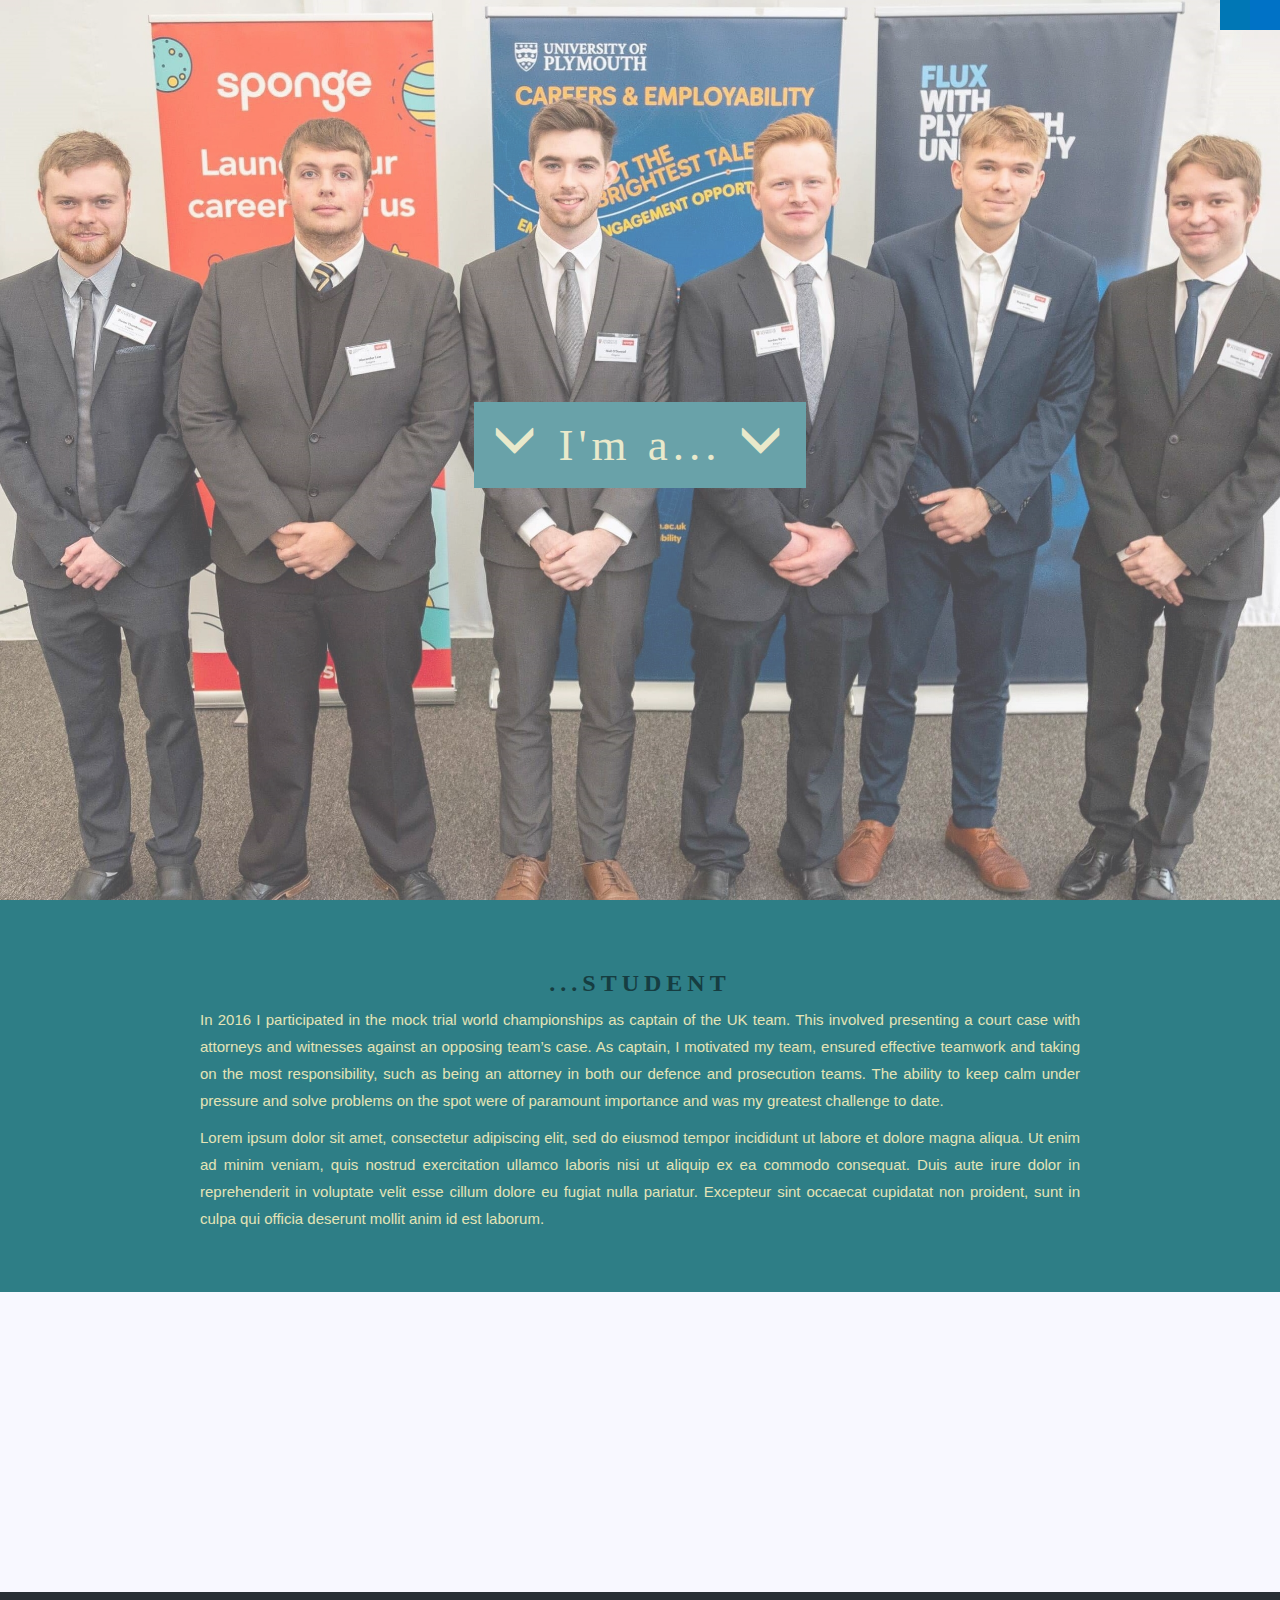
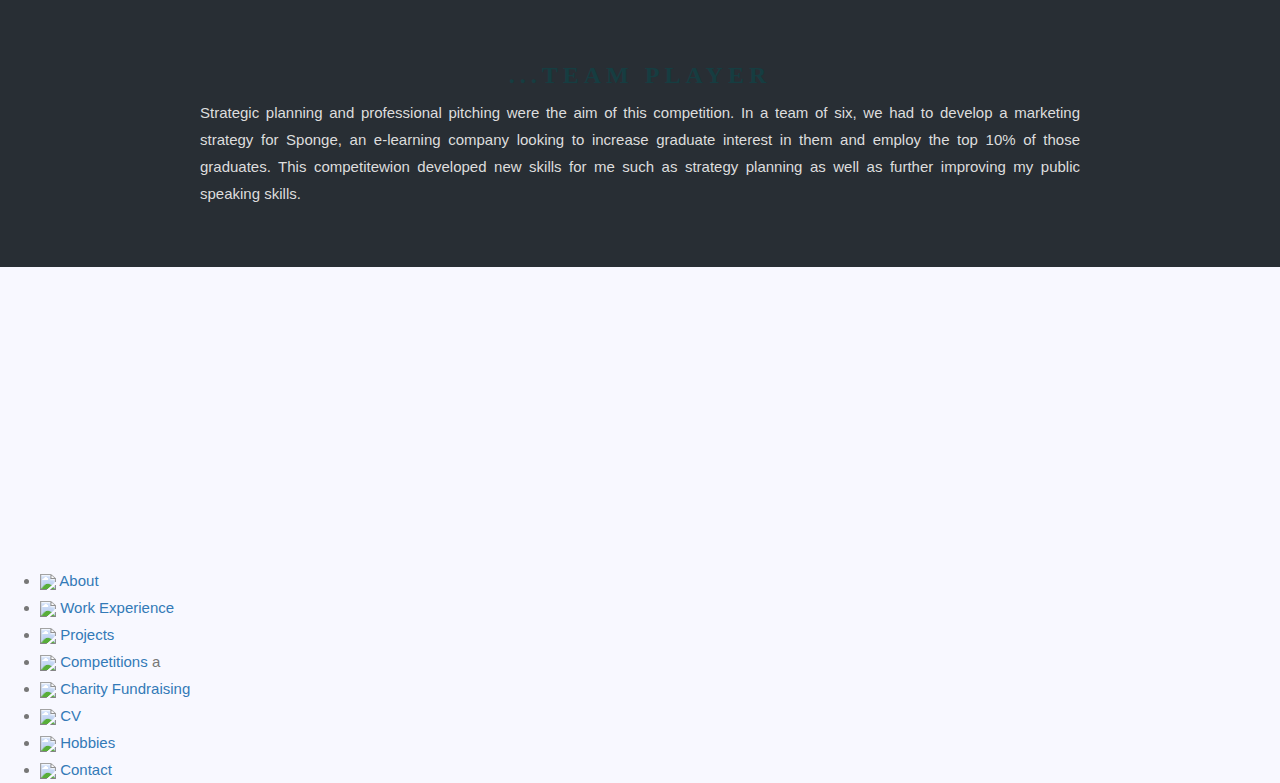
==== Portfolio/About.html @ 3fce2717 "Parallax feature added" ====
﻿
<!DOCTYPE html>
<html>
<head>
    <meta name="viewport" content="width=device-width, initial-scale=1">
    <link rel="stylesheet" href="https://maxcdn.bootstrapcdn.com/bootstrap/3.3.7/css/bootstrap.min.css">
    <script src="https://ajax.googleapis.com/ajax/libs/jquery/3.3.1/jquery.min.js"></script>
    <script src="https://maxcdn.bootstrapcdn.com/bootstrap/3.3.7/js/bootstrap.min.js"></script>
    <link rel="stylesheet" href="https://use.fontawesome.com/releases/v5.7.2/css/all.css" integrity="sha384-fnmOCqbTlWIlj8LyTjo7mOUStjsKC4pOpQbqyi7RrhN7udi9RwhKkMHpvLbHG9Sr" crossorigin="anonymous">
    <link rel="stylesheet" href="https://cdn.metroui.org.ua/v4/css/metro-all.min.css">
    <link rel="stylesheet" type="text/css" href="TemplateStyle.css" />
    <link rel="stylesheet" type="text/css" href="GridStyle.css" />
    <link rel="stylesheet" type="text/css" href="ParallaxStyle.css" />
    <link rel="stylesheet" type="text/css" href="AboutStyle.css" />
    <link rel="stylesheet" type="text/css" href="Animations.css" />

</head>
<body data-spy="scroll" data-target=".navbar" data-offset="50" style="background-color:ghostwhite">

    <nav class="navbar navbar-inverse navbar-fixed-top" style="background-color:transparent;">
        <div class="container-fluid">

            <ul class="nav navbar-nav navbar-right" id="loginBtn">
                <li><a class="fab fa-linkedin-in" style="background-color:#0077B5"></a></li>
                <li><a class="fas fa-envelope" style="background-color:#0072c6"></a></li>
            </ul>



        </div>
    </nav>

    <div class="bgimg-1">
        <div class="caption">
            <span class="border" style="font-family:caviarDreamB">
                <span class="glyphicon glyphicon-menu-down" id="downarrow"></span>
                I'm a...
                <span class="glyphicon glyphicon-menu-down" id="downarrow"></span>
            </span>

        </div>
    </div>

    <div style="color: #e4e4b6;background-color:#2E7E86;text-align:center;padding:50px 200px;text-align: justify;">
        <h3 style="text-align:center;">...Student</h3>
        <p>
            In 2016 I participated in the mock trial world championships as captain of the UK team.
            This involved presenting a court case with attorneys and witnesses against an opposing team’s case.
            As captain, I motivated my team, ensured effective teamwork and taking on the most responsibility, such as
            being an attorney in both our defence and prosecution teams. The ability to keep calm under pressure and solve problems on the
            spot were of paramount importance and was my greatest challenge to date.
        </p>

        <p>
            Lorem ipsum dolor sit amet, consectetur adipiscing elit,
            sed do eiusmod tempor incididunt ut labore et dolore magna aliqua. Ut enim ad minim veniam, quis nostrud exercitation ullamco laboris nisi ut aliquip ex ea commodo consequat.
            Duis aute irure dolor in reprehenderit in voluptate velit esse cillum dolore eu fugiat nulla pariatur. Excepteur sint occaecat cupidatat non proident, sunt in culpa qui officia deserunt mollit anim id est laborum.
        </p>
    </div>

    <div class="bgimg-2">
        <div class="caption">
            <span class="border" style="background-color:transparent;font-size:25px;color: #f7f7f7;"></span>
        </div>
    </div>

    <div style="position:relative;">
        <div style="color:#ddd;background-color:#282E34;text-align:center;padding:50px 200px;text-align: justify;">
            <h3 style="text-align:center;">...Team Player</h3>
            <p>
                Strategic planning and professional pitching were the aim of this competition. In a team of six, we had to develop a marketing strategy for Sponge,
                an e-learning company looking to increase graduate interest in them and employ the top 10% of those graduates. This competitewion developed new skills for me such as
                strategy planning as well as further improving my public speaking skills.
            </p>
        </div>
    </div>

    <div class="bgimg-3">
        <div class="caption">
            <span class="border" style="background-color:transparent;font-size:25px;color: #f7f7f7;"></span>
        </div>
    </div>

    <div style="position:relative;">
        <ul id="rig">
            <li>
                <a class="rig-cell" href="About.html" style="padding: 0%; margin: 0%;">
                    <img class="rig-img" src="Images/About.jpg">
                    <span class="rig-overlay"></span>
                    <span class="rig-text">About</span>
                </a>
            </li>
            <li>
                <a class="rig-cell" href="#" style="padding: 0%; margin: 0%;">
                    <img class="rig-img" src="Images/Project.jpg">
                    <span class="rig-overlay"></span>
                    <span class="rig-text">Work Experience</span>
                </a>
            </li>
            <li>
                <a class="rig-cell" href="#" style="padding: 0%; margin: 0%;">
                    <img class="rig-img" src="Images/Work.jpg">
                    <span class="rig-overlay"></span>
                    <span class="rig-text">Projects</span>
                </a>
            </li>
            <li>
                <a class="rig-cell" href="HTML/Competition.html" style="padding: 0%; margin: 0%;">
                    <img class="rig-img" src="Images/Competitions.jpg">
                    <span class="rig-overlay"></span>
                    <span class="rig-text">Competitions</span>
                </a>a
            </li>
            <li>
                <a class="rig-cell" href="#" style="padding: 0%; margin: 0%;">
                    <img class="rig-img" src="Images/charity.jpg">
                    <span class="rig-overlay"></span>
                    <span class="rig-text">Charity Fundraising</span>
                </a>
            </li>
            <li>
                <a class="rig-cell" href="#" style="padding: 0%; margin: 0%;">
                    <img class="rig-img" src="Images/generic_bkg1.jpg">
                    <span class="rig-overlay"></span>
                    <span class="rig-text">CV</span>
                </a>
            </li>
            <li>
                <a class="rig-cell" href="ProjectPage.html" style="padding: 0%; margin: 0%;">
                    <img class="rig-img" src="Images/Hobbies.jpg">
                    <span class="rig-overlay"></span>
                    <span class="rig-text">Hobbies</span>
                </a>
            </li>
            <li>
                <a class="rig-cell" href="#" style="padding: 0%; margin: 0%;">
                    <img class="rig-img" src="Images/generic_bkg1.jpg">
                    <span class="rig-overlay"></span>
                    <span class="rig-text">Contact</span>
                </a>
            </li>
        </ul>
    </div>



</body>
</html>
---- Portfolio/TemplateStyle.css ----
﻿body {
    background-color: #2E7E86;
}

@font-face {
    font-family: 'caviarDream';
    src: url(Fonts/CaviarDreams.ttf)
}

@font-face {
    font-family: 'caviarDreamB';
    src: url(Fonts/CaviarDreams_Bold.ttf)
}

#section1{
    height: 100%;
    margin: 0px;
    padding: 0px;
}

#section2 {
    height: 100%;
    width: 100%;
    background-color: #2d7d86;
}

.navbar {
    background-color: #2b6978;
    border: none;
    color: ivory;
}

#nameLink {
    font-family: caviarDreamB;
    color: #e4e4b6;
    font-size: 40px;
}

a{
    padding: 10px;
}

.nav.navbar-nav li a {
    color: lightgray;
}
---- Portfolio/ParallaxStyle.css ----
﻿
body, html {
    height: 100%;
    margin: 0;
    font: 400 15px/1.8 "Lato", sans-serif;
    color: #777;
}

.bgimg-1, .bgimg-2, .bgimg-3 {
    position: relative;
    opacity: 0.7;
    background-attachment: fixed;
    background-position: center;
    background-repeat: no-repeat;
    background-size: cover;
}



.caption {
    position: absolute;
    left: 0;
    top: 45%;
    width: 100%;
    text-align: center;
    color: #000;
}

    .caption span.border {
        background-color: #2E7E86;
        color: #e4e4b6;
        padding: 18px;
        font-size: 45px;
        letter-spacing: 5px;
    }



/* Turn off parallax scrolling for tablets and phones */
@media only screen and (max-device-width: 1024px) {
    .bgimg-1, .bgimg-2, .bgimg-3 {
        background-attachment: scroll;
    }
}

h3 {
    color: #163d41;
    letter-spacing: 5px;
    text-transform: uppercase;
    font-family: caviarDreamB;
    font-weight: bold;
}
---- Portfolio/AboutStyle.css ----
﻿body {
}


.bgimg-1 {
    background-image: url("Images_Parallax/Work_Para.jpg");
    min-height: 100%;
}

.bgimg-2 {
    background-image: url("Images_Parallax/Project_Copy.jpg");
    min-height: 300px;
}

.bgimg-3 {
    background-image: url("Images_Parallax/Competitions_Para.jpg");
    min-height: 300px;
}
---- Portfolio/Animations.css ----
﻿body {
}

@keyframes test{
    from, 0%, 60%, 100%, to{
        transform: scale(1);
    }

    45%{
        transform: scale(1.05);
    }

    80%{
        transform: scale(1.025);
    }

}

.test{
    animation-name: test;
}

@keyframes  signpost{
    from{
        transform: translateY(0px);
    }

    50%{
        transform: translateY(10px);
    }
    to{
        transform: translateY(0px);
    }
}

.signpost{
    animation-name:signpost;
}

@-webkit-keyframes bounce {
    from, 20%, 53%, 80%, to {
        -webkit-animation-timing-function: cubic-bezier(0.215, 0.61, 0.355, 1);
        animation-timing-function: cubic-bezier(0.215, 0.61, 0.355, 1);
        -webkit-transform: translate3d(0, 0, 0);
        transform: translate3d(0, 0, 0);
    }

    40%, 43% {
        -webkit-animation-timing-function: cubic-bezier(0.755, 0.05, 0.855, 0.06);
        animation-timing-function: cubic-bezier(0.755, 0.05, 0.855, 0.06);
        -webkit-transform: translate3d(0, -30px, 0);
        transform: translate3d(0, -30px, 0);
    }

    70% {
        -webkit-animation-timing-function: cubic-bezier(0.755, 0.05, 0.855, 0.06);
        animation-timing-function: cubic-bezier(0.755, 0.05, 0.855, 0.06);
        -webkit-transform: translate3d(0, -15px, 0);
        transform: translate3d(0, -15px, 0);
    }

    90% {
        -webkit-transform: translate3d(0, -4px, 0);
        transform: translate3d(0, -4px, 0);
    }
}

@keyframes bounce {
    from, 20%, 53%, 80%, to {
        -webkit-animation-timing-function: cubic-bezier(0.215, 0.61, 0.355, 1);
        animation-timing-function: cubic-bezier(0.215, 0.61, 0.355, 1);
        -webkit-transform: translate3d(0, 0, 0);
        transform: translate3d(0, 0, 0);
    }

    40%, 43% {
        -webkit-animation-timing-function: cubic-bezier(0.755, 0.05, 0.855, 0.06);
        animation-timing-function: cubic-bezier(0.755, 0.05, 0.855, 0.06);
        -webkit-transform: translate3d(0, -30px, 0);
        transform: translate3d(0, -30px, 0);
    }

    70% {
        -webkit-animation-timing-function: cubic-bezier(0.755, 0.05, 0.855, 0.06);
        animation-timing-function: cubic-bezier(0.755, 0.05, 0.855, 0.06);
        -webkit-transform: translate3d(0, -15px, 0);
        transform: translate3d(0, -15px, 0);
    }

    90% {
        -webkit-transform: translate3d(0, -4px, 0);
        transform: translate3d(0, -4px, 0);
    }
}

.bounce {
    -webkit-animation-name: bounce;
    animation-name: bounce;
    -webkit-transform-origin: center bottom;
    transform-origin: center bottom;
}




@keyframes slideInLeft {


    from {
        -webkit-transform: translate3d(-100%, 0, 0);
        transform: translate3d(-100%, 0, 0);
        visibility: visible;
    }

    to {
        -webkit-transform: translate3d(0, 0, 0);
        transform: translate3d(0, 0, 0);
    }
}

.slideInLeft {
    animation-name: slideInLeft;
}

@keyframes rubberBand {
    from {
        -webkit-transform: scale3d(1, 1, 1);
        transform: scale3d(1, 1, 1);
    }

    30% {
        -webkit-transform: scale3d(1.25, 0.75, 1);
        transform: scale3d(1.25, 0.75, 1);
    }

    40% {
        -webkit-transform: scale3d(0.75, 1.25, 1);
        transform: scale3d(0.75, 1.25, 1);
    }

    50% {
        -webkit-transform: scale3d(1.15, 0.85, 1);
        transform: scale3d(1.15, 0.85, 1);
    }

    65% {
        -webkit-transform: scale3d(0.95, 1.05, 1);
        transform: scale3d(0.95, 1.05, 1);
    }

    75% {
        -webkit-transform: scale3d(1.05, 0.95, 1);
        transform: scale3d(1.05, 0.95, 1);
    }

    to {
        -webkit-transform: scale3d(1, 1, 1);
        transform: scale3d(1, 1, 1);
    }
}

.rubberBand {
    -webkit-animation-name: rubberBand;
    animation-name: rubberBand;
}

@-webkit-keyframes fadeIn {
    from {
        opacity: 0;
    }

    to {
        opacity: 1;

    }
}

@keyframes fadeIn {
    from {
        opacity: 0;
        
    }

    to {
        
    }
}

.fadeIn {
    -webkit-animation-name: fadeIn;
    animation-name: fadeIn;
}

#nameLink:hover {
    animation: rubberBand 1s;
}

#downarrow{
    animation: signpost 1s infinite;
}
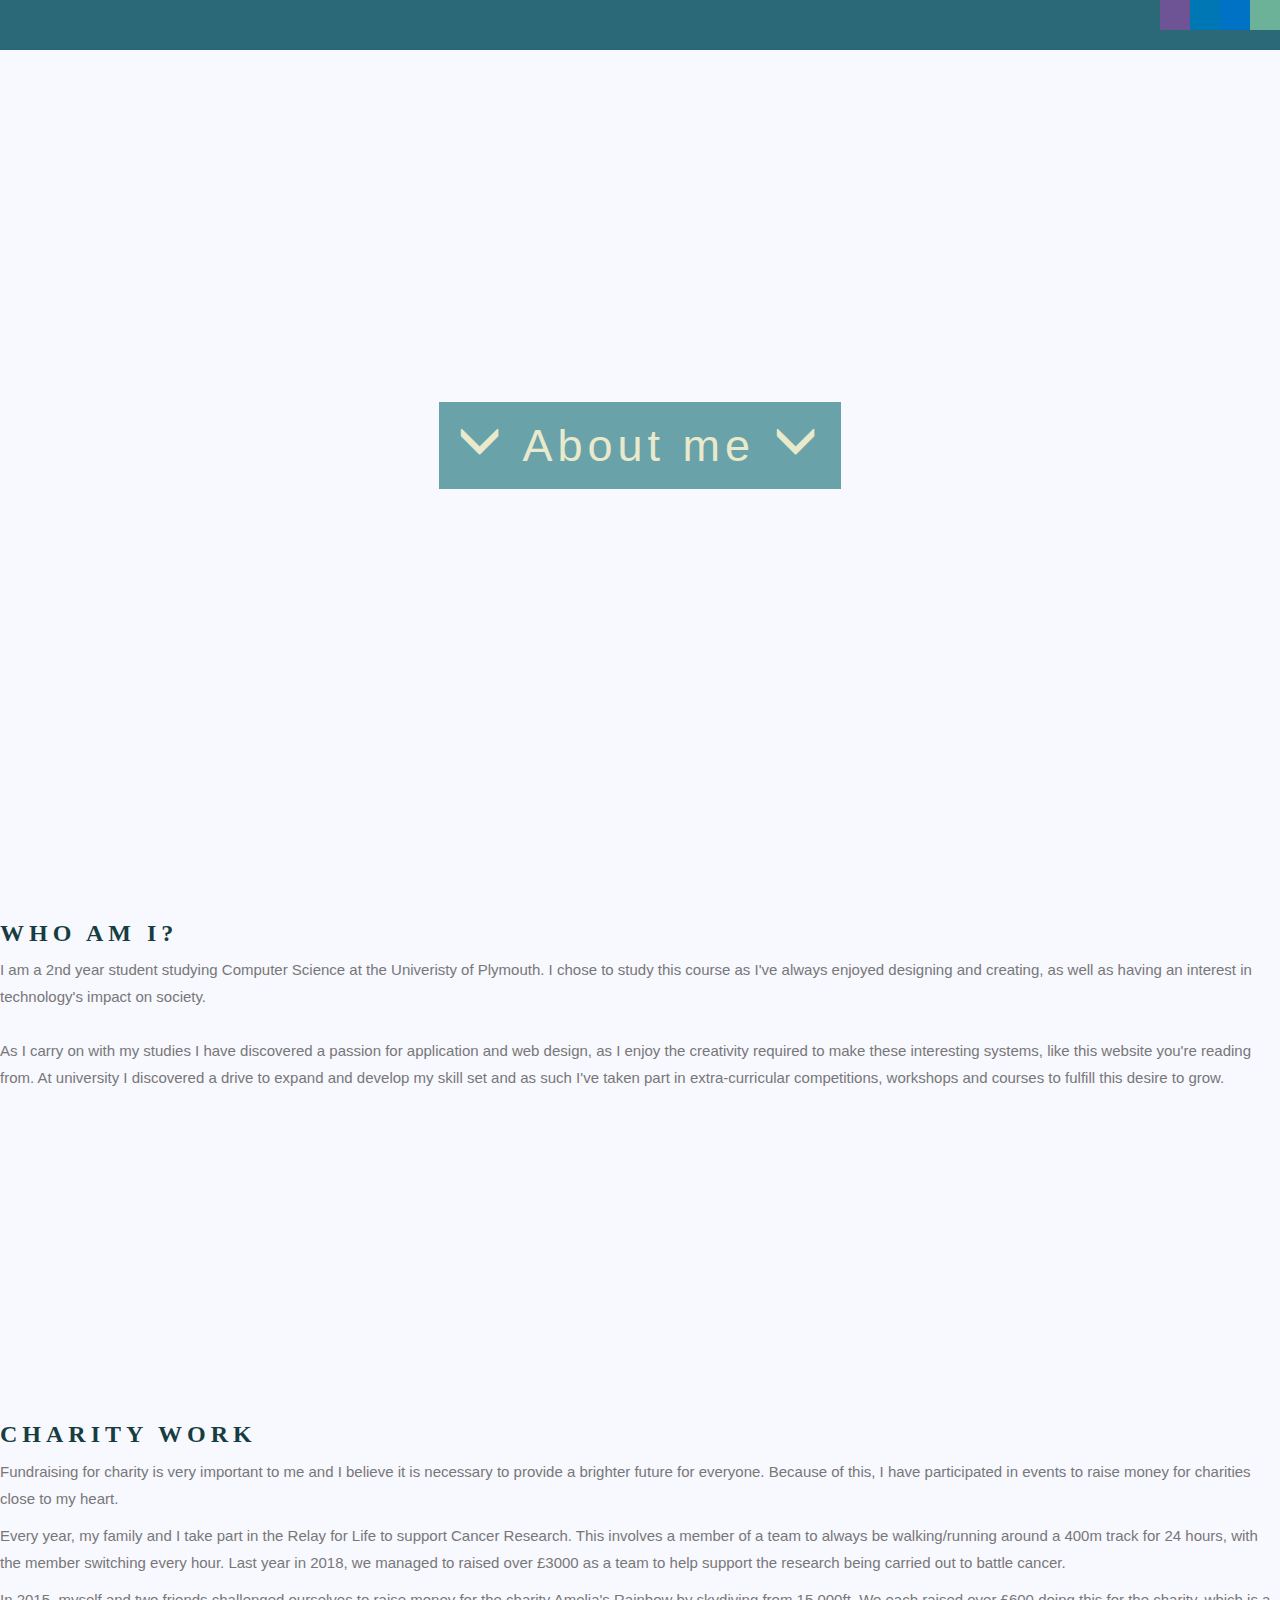
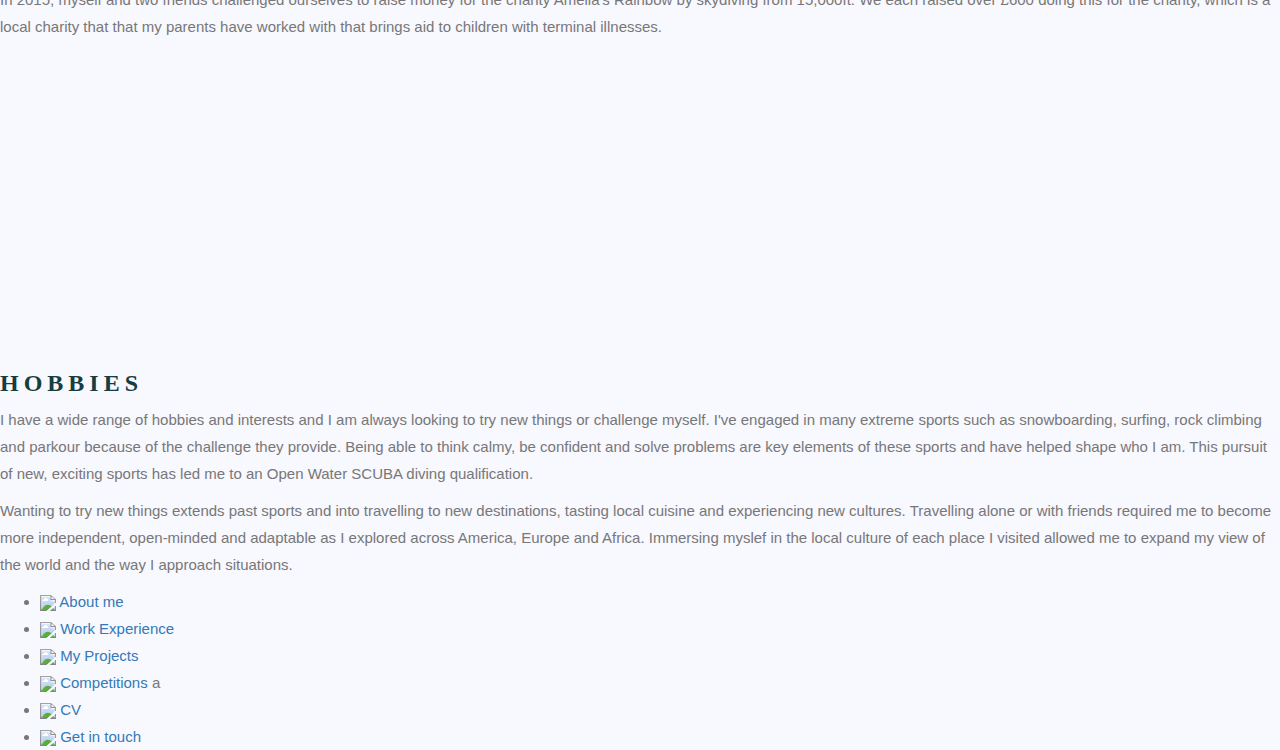
==== commit b5e85e82: "Home button background change" ====
--- a/Portfolio/About.html
+++ b/Portfolio/About.html
@@ -2,12 +2,15 @@
 <!DOCTYPE html>
 <html>
 <head>
+    <meta charset="utf-8" />
     <meta name="viewport" content="width=device-width, initial-scale=1">
-    <link rel="stylesheet" href="https://maxcdn.bootstrapcdn.com/bootstrap/3.3.7/css/bootstrap.min.css">
+    <link rel="stylesheet" href="https://maxcdn.bootstrapcdn.com/bootstrap/3.4.0/css/bootstrap.min.css">
     <script src="https://ajax.googleapis.com/ajax/libs/jquery/3.3.1/jquery.min.js"></script>
     <script src="https://maxcdn.bootstrapcdn.com/bootstrap/3.3.7/js/bootstrap.min.js"></script>
     <link rel="stylesheet" href="https://use.fontawesome.com/releases/v5.7.2/css/all.css" integrity="sha384-fnmOCqbTlWIlj8LyTjo7mOUStjsKC4pOpQbqyi7RrhN7udi9RwhKkMHpvLbHG9Sr" crossorigin="anonymous">
     <link rel="stylesheet" href="https://cdn.metroui.org.ua/v4/css/metro-all.min.css">
+    <script src="https://ajax.googleapis.com/ajax/libs/jquery/3.3.1/jquery.min.js"></script>
+    <script src="https://maxcdn.bootstrapcdn.com/bootstrap/3.4.0/js/bootstrap.min.js"></script>
     <link rel="stylesheet" type="text/css" href="TemplateStyle.css" />
     <link rel="stylesheet" type="text/css" href="GridStyle.css" />
     <link rel="stylesheet" type="text/css" href="ParallaxStyle.css" />
@@ -16,13 +19,16 @@
 
 </head>
 <body data-spy="scroll" data-target=".navbar" data-offset="50" style="background-color:ghostwhite">
-
-    <nav class="navbar navbar-inverse navbar-fixed-top" style="background-color:transparent;">
+    <nav class="navbar navbar-inverse navbar-fixed-top">
         <div class="container-fluid">
 
-            <ul class="nav navbar-nav navbar-right" id="loginBtn">
-                <li><a class="fab fa-linkedin-in" style="background-color:#0077B5"></a></li>
-                <li><a class="fas fa-envelope" style="background-color:#0072c6"></a></li>
+            <ul class="nav navbar-nav navbar-right">
+
+                <li> <a href="#" class="fab fa-github" style="background-color:#6e5494" title="Check out my GitHub!" data-toggle="popover" data-placement="bottom" data-trigger="focus" data-content="<a href='https://www.github.com/nodonnell98'  target=_blank>github.com/nodonnell98</a>" data-html="true"></a></li>
+                <li><a href="#" class="fab fa-linkedin-in" style="background-color:#0077B5" title="Let's connect on LinkedIn" data-toggle="popover" data-placement="bottom" data-trigger="focus" data-content="<a href='https://www.linkedin.com/in/nodonnell/'  target=_blank>linkedin.com/in/nodonnell/</a>" data-html="true"></a></li>
+                <li><a href="#" class="fas fa-envelope" style="background-color:#0072c6" title="Send me an email" data-toggle="popover" data-placement="bottom" data-trigger="focus" data-content="<a href='niall_d98@hotmail.com'  target=_blank>niall_od98@hotmail.com</a>" data-html="true"></a></li>
+                <li><a href="#rig" class="fas fa-home" style="background-color:#6bb298"></a></li>
+
             </ul>
 
 
@@ -30,119 +36,133 @@
         </div>
     </nav>
 
-    <div class="bgimg-1">
+    <div class="bgimg-1"   style="background-image: url(Images_Parallax/Prom.jpg) ; min-height: 100%;">
         <div class="caption">
-            <span class="border" style="font-family:caviarDreamB">
+            <span class="border">
                 <span class="glyphicon glyphicon-menu-down" id="downarrow"></span>
-                I'm a...
+                About me
                 <span class="glyphicon glyphicon-menu-down" id="downarrow"></span>
             </span>
 
         </div>
     </div>
 
-    <div style="color: #e4e4b6;background-color:#2E7E86;text-align:center;padding:50px 200px;text-align: justify;">
-        <h3 style="text-align:center;">...Student</h3>
+    <div class="ParallaxText" id="TextOne">
+        <h3>Who am I?</h3>
         <p>
-            In 2016 I participated in the mock trial world championships as captain of the UK team.
-            This involved presenting a court case with attorneys and witnesses against an opposing team’s case.
-            As captain, I motivated my team, ensured effective teamwork and taking on the most responsibility, such as
-            being an attorney in both our defence and prosecution teams. The ability to keep calm under pressure and solve problems on the
-            spot were of paramount importance and was my greatest challenge to date.
+            I am a 2nd year student studying Computer Science at the Univeristy of Plymouth. I chose to study this course as I've always enjoyed designing and creating, as well as having an interest in technology's impact
+            on society. <br /> <br />As I carry on with my studies I have discovered a passion for application and web design, as I enjoy the creativity required to make these interesting systems, like this website you're reading from.
+            At university I discovered a drive to expand and develop my skill set and as such I've taken part in extra-curricular competitions, workshops and courses to fulfill this desire to grow.         
         </p>
 
-        <p>
-            Lorem ipsum dolor sit amet, consectetur adipiscing elit,
-            sed do eiusmod tempor incididunt ut labore et dolore magna aliqua. Ut enim ad minim veniam, quis nostrud exercitation ullamco laboris nisi ut aliquip ex ea commodo consequat.
-            Duis aute irure dolor in reprehenderit in voluptate velit esse cillum dolore eu fugiat nulla pariatur. Excepteur sint occaecat cupidatat non proident, sunt in culpa qui officia deserunt mollit anim id est laborum.
-        </p>
     </div>
 
-    <div class="bgimg-2">
+    <div class="bgimg-2" style="background-image: url(Images_Parallax/charity.jpg); ">
         <div class="caption">
-            <span class="border" style="background-color:transparent;font-size:25px;color: #f7f7f7;"></span>
+            <span class="border" style="background-color:transparent;"></span>
         </div>
     </div>
 
     <div style="position:relative;">
-        <div style="color:#ddd;background-color:#282E34;text-align:center;padding:50px 200px;text-align: justify;">
-            <h3 style="text-align:center;">...Team Player</h3>
+        <div class="ParallaxText" id="TextTwo">
+            <h3>Charity work</h3>
             <p>
-                Strategic planning and professional pitching were the aim of this competition. In a team of six, we had to develop a marketing strategy for Sponge,
-                an e-learning company looking to increase graduate interest in them and employ the top 10% of those graduates. This competitewion developed new skills for me such as
-                strategy planning as well as further improving my public speaking skills.
+              Fundraising for charity is very important to me and I believe it is necessary to provide a brighter future for everyone. Because of this, I have participated in events to raise money for charities close to my heart.
+
+            </p>
+            <p>
+                Every year, my family and I take part in the Relay for Life to support Cancer Research. This involves a member of a team to always be walking/running around a 400m track for 24 hours, with the member switching every hour.
+                Last year in 2018, we managed to raised over £3000 as a team to help support the research being carried out to battle cancer.
+            </p>
+            <p>
+                In 2015, myself and two friends challenged ourselves to raise money for the charity Amelia's Rainbow by skydiving from 15,000ft. We each raised over £600 doing this for the charity, which is a local charity that 
+               that my parents have worked with that brings aid to children with terminal illnesses.
+
             </p>
         </div>
     </div>
 
-    <div class="bgimg-3">
+    <div class="bgimg-3" style=" background-image: url(Images_Parallax/scuba.jpg);">
         <div class="caption">
-            <span class="border" style="background-color:transparent;font-size:25px;color: #f7f7f7;"></span>
+            <span class="border" style="background-color:transparent;"></span>
         </div>
     </div>
+
+    <div style="position:relative;">
+        <div class="ParallaxText" id="TextOne">
+            <h3>Hobbies</h3>
+            <p>
+                I have a wide range of hobbies and interests and I am always looking to try new things or challenge myself. I've engaged in many extreme sports such as snowboarding, surfing, rock climbing and parkour 
+                because of the challenge they provide. Being able to think calmy, be confident and solve problems are key elements of these sports and have helped shape who I am. This pursuit of new, exciting sports has led me
+                to an Open Water SCUBA diving qualification.
+            </p>
+            <p>
+                Wanting to try new things extends past sports and into travelling to new destinations, tasting local cuisine and experiencing new cultures. Travelling alone or with friends required me to become more independent, open-minded and adaptable as I explored across 
+                America, Europe and Africa. Immersing myslef in the local culture of each place I visited allowed me to expand my view of the world and the way I approach situations.
+            </p>
+        </div>
+    </div>
+
 
     <div style="position:relative;">
         <ul id="rig">
             <li>
                 <a class="rig-cell" href="About.html" style="padding: 0%; margin: 0%;">
-                    <img class="rig-img" src="Images/About.jpg">
+                    <img class="rig-img" src="Images/Project.jpg">
                     <span class="rig-overlay"></span>
-                    <span class="rig-text">About</span>
+                    <span class="rig-text">About me</span>
                 </a>
             </li>
             <li>
-                <a class="rig-cell" href="#" style="padding: 0%; margin: 0%;">
-                    <img class="rig-img" src="Images/Project.jpg">
+                <a class="rig-cell" href="Work.html" style="padding: 0%; margin: 0%;">
+                    <img class="rig-img" src="Images/breifcase.jpg">
                     <span class="rig-overlay"></span>
                     <span class="rig-text">Work Experience</span>
                 </a>
             </li>
             <li>
-                <a class="rig-cell" href="#" style="padding: 0%; margin: 0%;">
-                    <img class="rig-img" src="Images/Work.jpg">
+                <a class="rig-cell" href="Project.html" style="padding: 0%; margin: 0%;">
+                    <img class="rig-img" src="Images/laptop.jpg">
                     <span class="rig-overlay"></span>
-                    <span class="rig-text">Projects</span>
+                    <span class="rig-text">My Projects</span>
                 </a>
             </li>
             <li>
-                <a class="rig-cell" href="HTML/Competition.html" style="padding: 0%; margin: 0%;">
-                    <img class="rig-img" src="Images/Competitions.jpg">
+                <a class="rig-cell" href="Competition.html" style="padding: 0%; margin: 0%;">
+                    <img class="rig-img" src="Images/medal.jpg">
                     <span class="rig-overlay"></span>
                     <span class="rig-text">Competitions</span>
                 </a>a
             </li>
+
             <li>
-                <a class="rig-cell" href="#" style="padding: 0%; margin: 0%;">
-                    <img class="rig-img" src="Images/charity.jpg">
-                    <span class="rig-overlay"></span>
-                    <span class="rig-text">Charity Fundraising</span>
-                </a>
-            </li>
-            <li>
-                <a class="rig-cell" href="#" style="padding: 0%; margin: 0%;">
-                    <img class="rig-img" src="Images/generic_bkg1.jpg">
+                <a class="rig-cell" href="CV/CV_CompSci_Sponge.pdf" style="padding: 0%; margin: 0%;">
+                    <img class="rig-img" src="Images/paper.jpg">
                     <span class="rig-overlay"></span>
                     <span class="rig-text">CV</span>
                 </a>
             </li>
+
             <li>
-                <a class="rig-cell" href="ProjectPage.html" style="padding: 0%; margin: 0%;">
-                    <img class="rig-img" src="Images/Hobbies.jpg">
+                <a class="rig-cell" href="Contact.html" style="padding: 0%; margin: 0%;">
+                    <img class="rig-img" src="Images/Contact.jpg" />
                     <span class="rig-overlay"></span>
-                    <span class="rig-text">Hobbies</span>
-                </a>
-            </li>
-            <li>
-                <a class="rig-cell" href="#" style="padding: 0%; margin: 0%;">
-                    <img class="rig-img" src="Images/generic_bkg1.jpg">
-                    <span class="rig-overlay"></span>
-                    <span class="rig-text">Contact</span>
+                    <span class="rig-text">Get in touch</span>
                 </a>
             </li>
         </ul>
     </div>
 
 
+    <script>
+         $(document).ready(function () {
+             $('[data-toggle="popover"]').popover();
+         });
+    </script>
+
+
+
+
 
 </body>
 </html>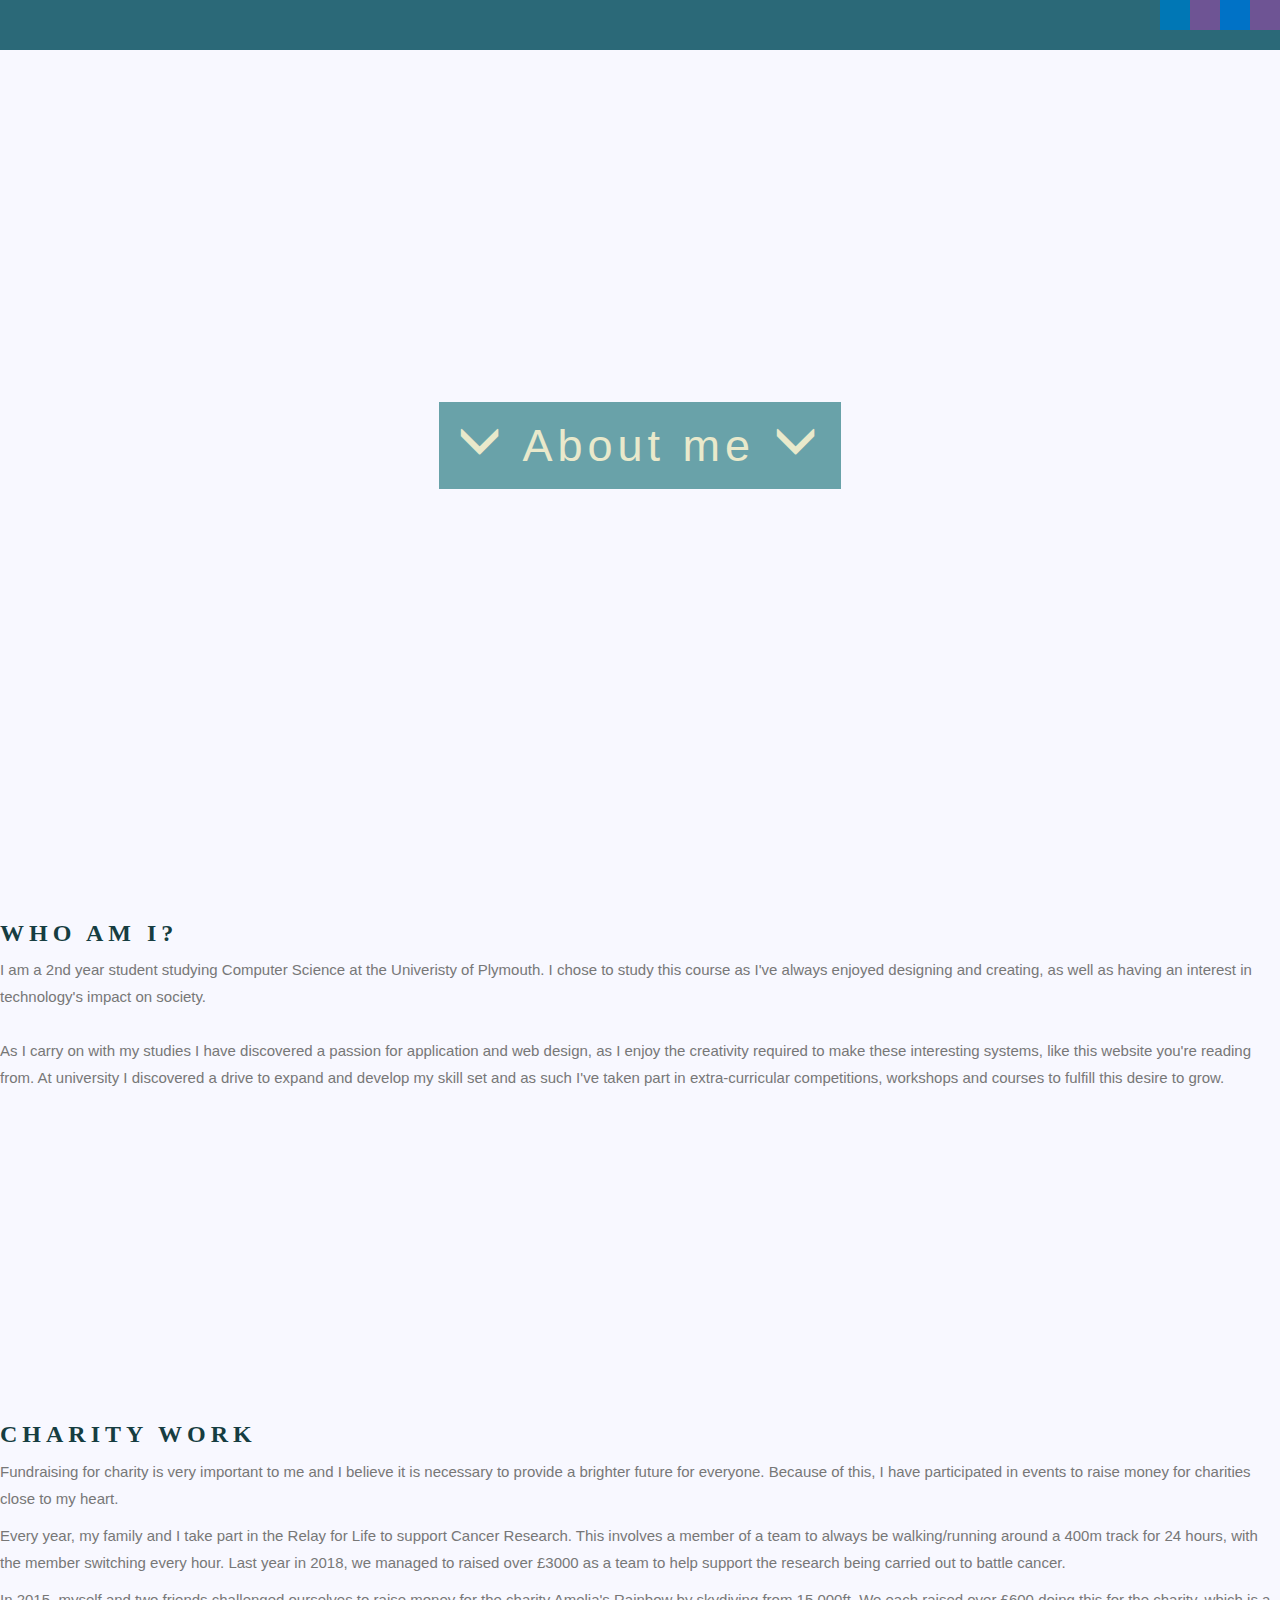
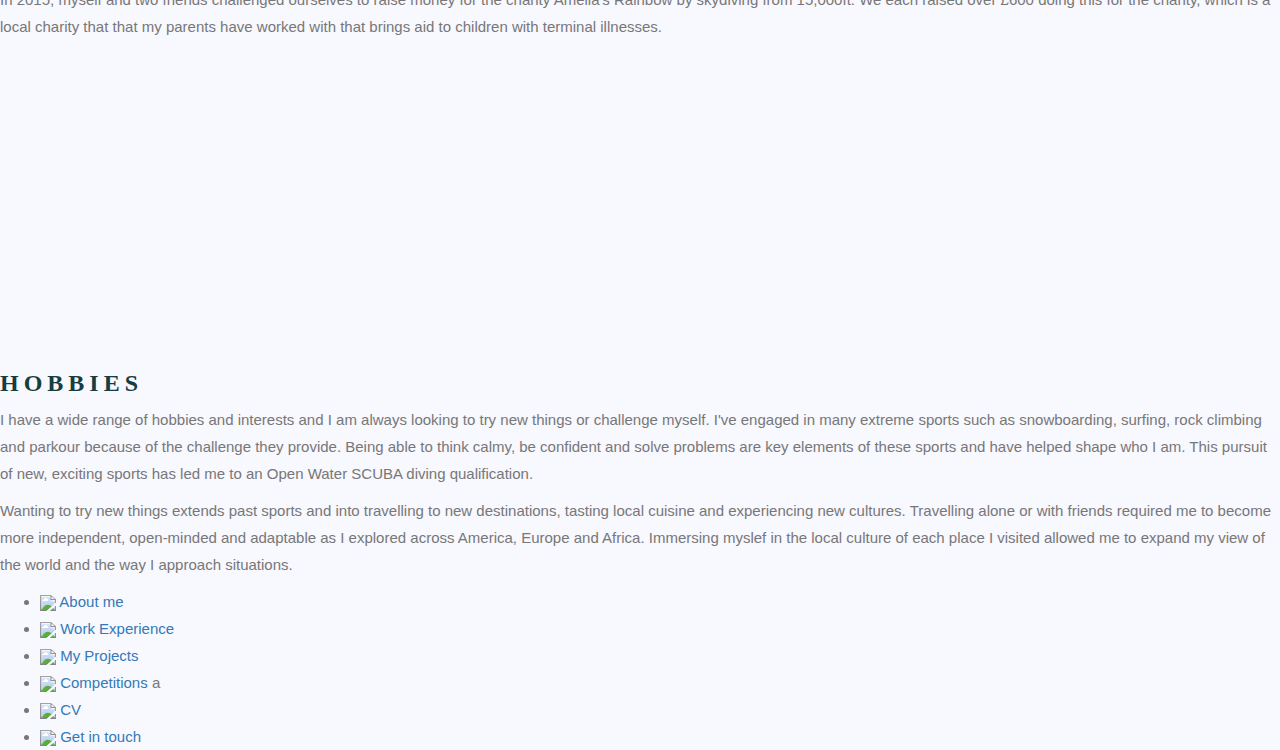
==== commit 720ff166: "Nav bar change" ====
--- a/Portfolio/About.html
+++ b/Portfolio/About.html
@@ -23,11 +23,10 @@
         <div class="container-fluid">
 
             <ul class="nav navbar-nav navbar-right">
-
+                <li><a href="#" class="fab fa-linkedin-in" style="background-color:#0077B5" title="Let's connect on LinkedIn" data-toggle="popover" data-placement="bottom" data-trigger="focus" data-content="<a href='https://www.linkedin.com/in/nodonnell/'  target=_blank>linkedin.com/in/nodonnell/</a>" data-html="true"></a></li>
                 <li> <a href="#" class="fab fa-github" style="background-color:#6e5494" title="Check out my GitHub!" data-toggle="popover" data-placement="bottom" data-trigger="focus" data-content="<a href='https://www.github.com/nodonnell98'  target=_blank>github.com/nodonnell98</a>" data-html="true"></a></li>
-                <li><a href="#" class="fab fa-linkedin-in" style="background-color:#0077B5" title="Let's connect on LinkedIn" data-toggle="popover" data-placement="bottom" data-trigger="focus" data-content="<a href='https://www.linkedin.com/in/nodonnell/'  target=_blank>linkedin.com/in/nodonnell/</a>" data-html="true"></a></li>
                 <li><a href="#" class="fas fa-envelope" style="background-color:#0072c6" title="Send me an email" data-toggle="popover" data-placement="bottom" data-trigger="focus" data-content="<a href='niall_d98@hotmail.com'  target=_blank>niall_od98@hotmail.com</a>" data-html="true"></a></li>
-                <li><a href="#rig" class="fas fa-home" style="background-color:#6bb298"></a></li>
+                <li><a href="#rig" class="fas fa-home" style="background-color:#6e5494"></a></li>
 
             </ul>
 
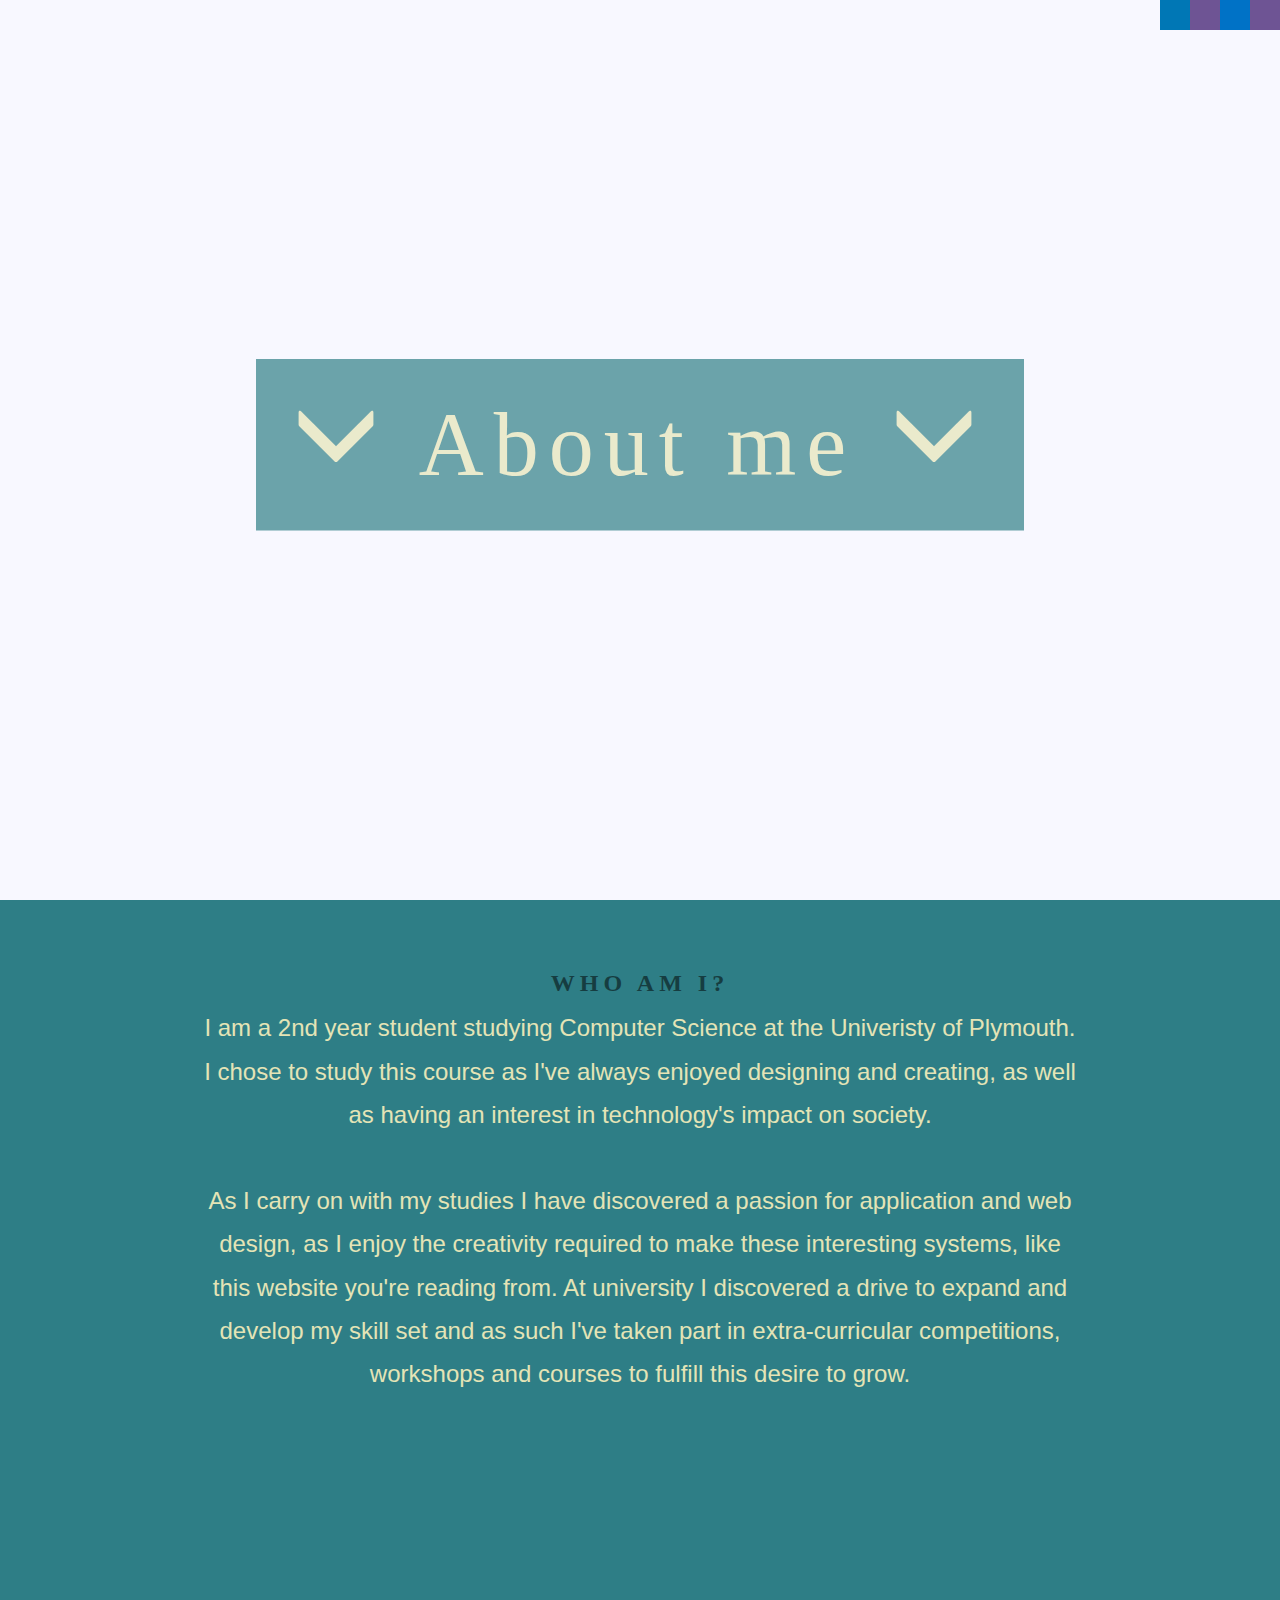
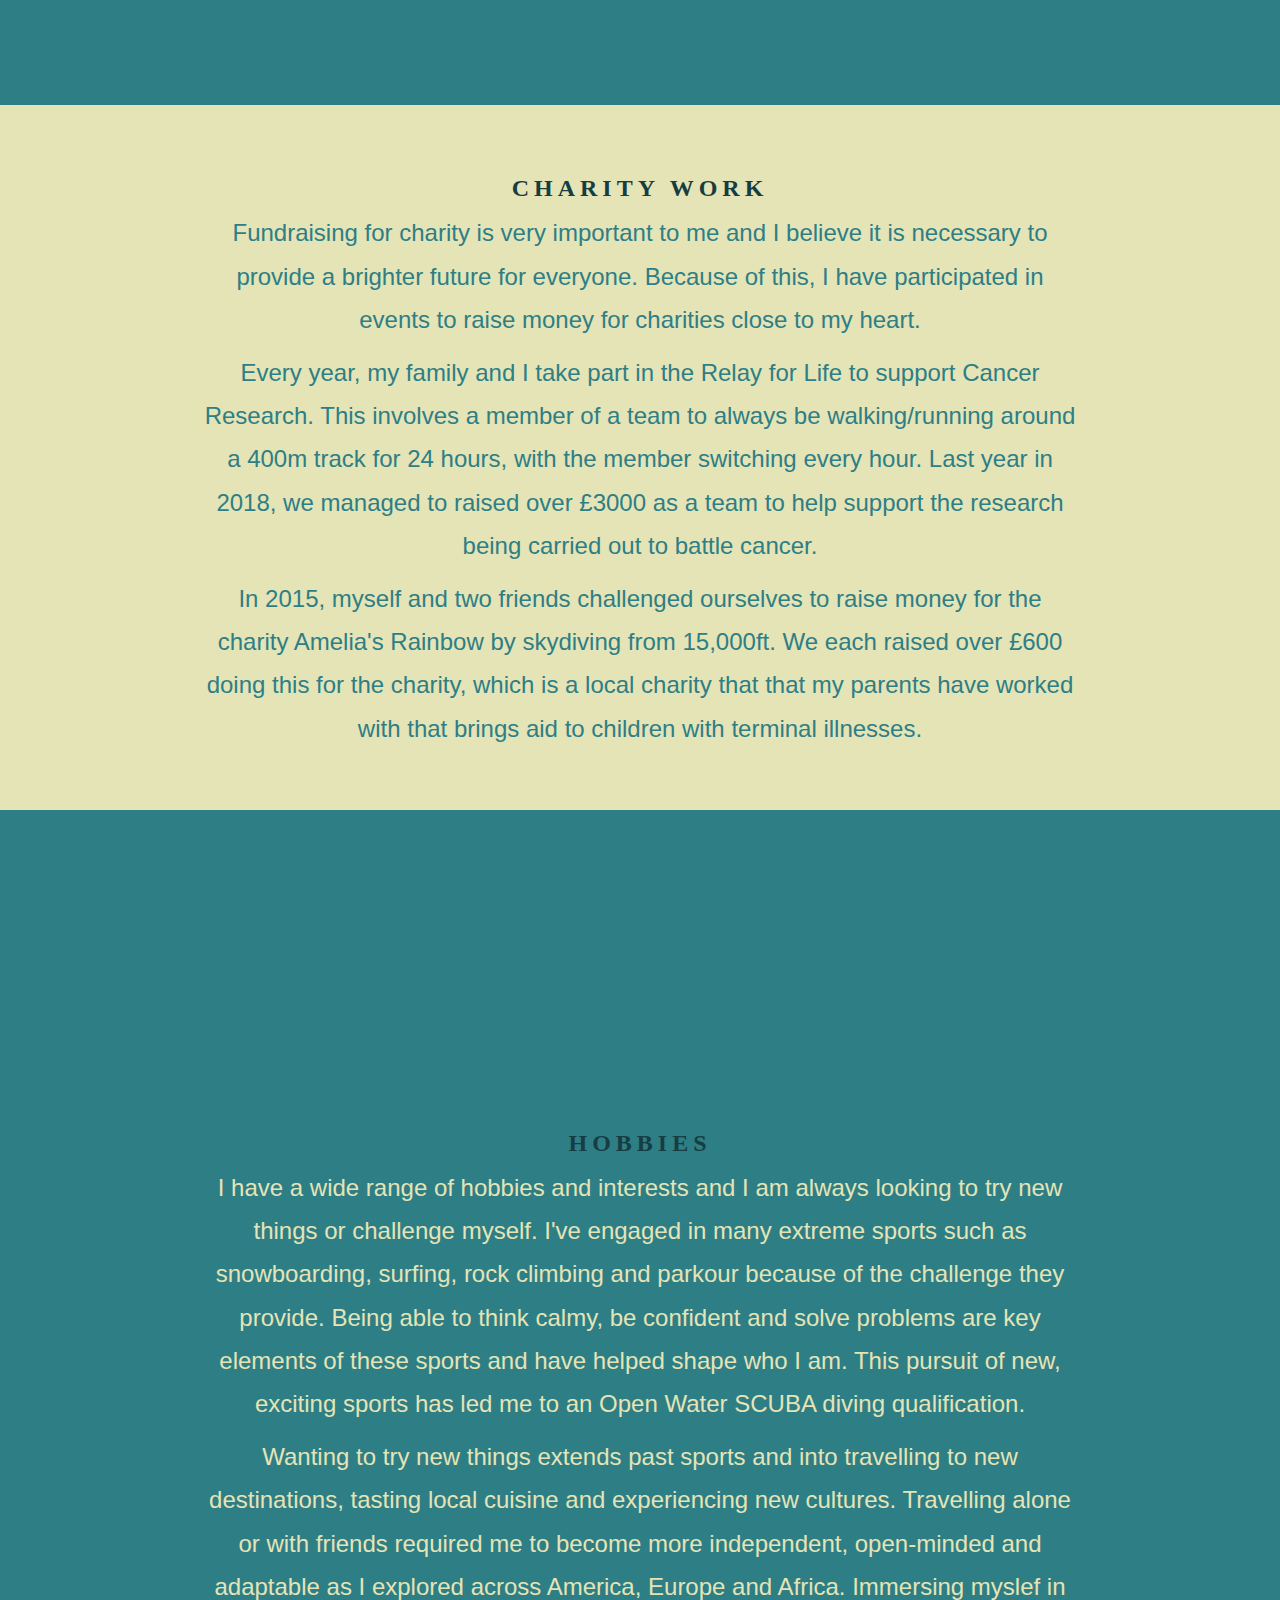
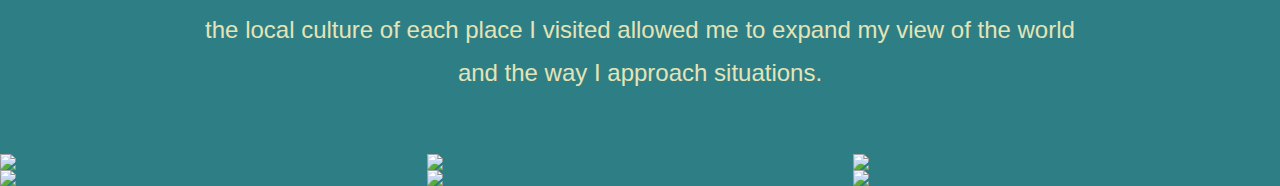
==== commit d377ebc5: "Further screen size configuration" ====
--- a/Portfolio/About.html
+++ b/Portfolio/About.html
@@ -23,10 +23,10 @@
         <div class="container-fluid">
 
             <ul class="nav navbar-nav navbar-right">
-                <li><a href="#" class="fab fa-linkedin-in" style="background-color:#0077B5" title="Let's connect on LinkedIn" data-toggle="popover" data-placement="bottom" data-trigger="focus" data-content="<a href='https://www.linkedin.com/in/nodonnell/'  target=_blank>linkedin.com/in/nodonnell/</a>" data-html="true"></a></li>
-                <li> <a href="#" class="fab fa-github" style="background-color:#6e5494" title="Check out my GitHub!" data-toggle="popover" data-placement="bottom" data-trigger="focus" data-content="<a href='https://www.github.com/nodonnell98'  target=_blank>github.com/nodonnell98</a>" data-html="true"></a></li>
-                <li><a href="#" class="fas fa-envelope" style="background-color:#0072c6" title="Send me an email" data-toggle="popover" data-placement="bottom" data-trigger="focus" data-content="<a href='niall_d98@hotmail.com'  target=_blank>niall_od98@hotmail.com</a>" data-html="true"></a></li>
-                <li><a href="#rig" class="fas fa-home" style="background-color:#6e5494"></a></li>
+                <li><a href="#" class="fab fa-linkedin-in" style="background-color:#0077B5; color: lightgray;" title="Let's connect on LinkedIn" data-toggle="popover" data-placement="bottom" data-trigger="focus" data-content="<a href='https://www.linkedin.com/in/nodonnell/'  target=_blank>linkedin.com/in/nodonnell/</a>" data-html="true"></a></li>
+                <li> <a href="#" class="fab fa-github" style="background-color:#6e5494; color: lightgray;" title="Check out my GitHub!" data-toggle="popover" data-placement="bottom" data-trigger="focus" data-content="<a href='https://www.github.com/nodonnell98'  target=_blank>github.com/nodonnell98</a>" data-html="true"></a></li>
+                <li><a href="#" class="fas fa-envelope" style="background-color:#0072c6; color: lightgray;" title="Send me an email" data-toggle="popover" data-placement="bottom" data-trigger="focus" data-content="niall_od98@hotmail.com"></a></li>
+                <li><a href="#rig" class="fas fa-home" style="background-color:#6e5494; color: lightgray;"></a></li>
 
             </ul>
 
@@ -135,7 +135,7 @@
             </li>
 
             <li>
-                <a class="rig-cell" href="CV/CV_CompSci_Sponge.pdf" style="padding: 0%; margin: 0%;">
+                <a class="rig-cell" href="CVPage.html" style="padding: 0%; margin: 0%;">
                     <img class="rig-img" src="Images/paper.jpg">
                     <span class="rig-overlay"></span>
                     <span class="rig-text">CV</span>
--- a/Portfolio/TemplateStyle.css
+++ b/Portfolio/TemplateStyle.css
@@ -1,6 +1,12 @@
-﻿body {
+﻿
+
+html, body {
+    height: 100%;
+    margin: 0;
+    padding: 0;
     background-color: #2E7E86;
 }
+
 
 @font-face {
     font-family: 'caviarDream';
@@ -18,6 +24,7 @@
     padding: 0px;
 }
 
+
 #section2 {
     height: 100%;
     width: 100%;
@@ -25,10 +32,10 @@
 }
 
 .navbar {
-    background-color: #2b6978;
+    background-color: transparent;
     border: none;
-    color: ivory;
 }
+
 
 #nameLink {
     font-family: caviarDreamB;
@@ -41,7 +48,45 @@
 }
 
 .nav.navbar-nav li a {
-    color: lightgray;
+    color: black;
+}
+
+.fab, .fas {
+    color: ;
+}
+
+#Hello {
+    width: 85%;
+    height: auto;
+    margin: 0%
 }
 
 
+
+@viewport {
+    width: device-width;
+    zoom: 1.0;
+}
+
+@media screen and (min-width:320px) and (max-width:920px) {
+    /* for screens that are at least 320 pixels wide but less than or equal to 640 pixels wide */
+
+    .navbar {
+        display: none;
+    }
+}
+
+
+@media (max-resolution: 96dpi) {
+    .navbar{
+        height: 75px;
+    }
+
+    .fab, .fas {
+        height: 100%;
+        width: auto;
+    }
+}
+
+
+
--- a/Portfolio/GridStyle.css
+++ b/Portfolio/GridStyle.css
@@ -0,0 +1,142 @@
+﻿body {
+}
+
+#rig {
+    max-width: 100%;
+    margin: 0%; /*center aligned*/
+    padding: 0%;
+    font-size: 0; /* Remember to change it back to normal font size if have captions */
+    list-style: none;
+}
+
+    #rig li {
+        display: inline-block;
+        *display: inline; /*for IE6 - IE7*/
+        width: 25%;
+        vertical-align: middle;
+        box-sizing: content-box;
+        margin: 0;
+        padding: 0;
+    }
+
+
+/* The wrapper for each item */
+.rig-cell {
+    /*margin:12px;
+    box-shadow:0 0 6px rgba(0,0,0,0.3);*/
+    display: block;
+    position: relative;
+    overflow: hidden;
+    padding: 0%;
+    margin: 0%;
+}
+
+/* If have the image layer */
+.rig-img {
+    display: block;
+    width: 100%;
+    height: auto;
+    border: none;
+    transform: scale(1);
+    transition: all 1s;
+}
+
+#rig li:hover .rig-img {
+    transform: scale(1.05);
+}
+
+/* If have the overlay layer */
+.rig-overlay {
+    position: absolute;
+    display: block;
+    top: 0;
+    left: 0;
+    bottom: 0;
+    right: 0;
+    margin: auto;
+    background: #e4e4b6 url(img/link.png) no-repeat center 20%;
+    background-size: 50px 50px;
+    opacity: 0;
+    filter: alpha(opacity=0); /*For IE6 - IE8*/
+    transition: all 0.6s;
+}
+
+#rig li:hover .rig-overlay {
+    opacity: 0.8;
+}
+
+/* If have captions */
+.rig-text {
+    display: block;
+    padding: 0 30px;
+    box-sizing: border-box;
+    position: absolute;
+    left: 0;
+    width: 100%;
+    text-align: center;
+    text-transform: capitalize;
+    font-size: 18px;
+    font-weight: bold;
+    font-family: 'Oswald', sans-serif;
+    font-weight: normal !important;
+    top: 40%;
+    color: #2d7d86;
+    opacity: 0;
+    filter: alpha(opacity=0); /*For older IE*/
+    transform: translateY(-20px);
+    transition: all .3s;
+}
+
+#rig li:hover .rig-text {
+    transform: translateY(0px);
+    opacity: 0.9;
+}
+
+@media (max-width: 9000px) {
+    #rig li {
+        width: 25%;
+    }
+}
+
+@media (max-width: 700px) {
+    #rig li {
+        width: 33.33%;
+    }
+}
+
+@media (max-width: 550px) {
+    #rig li {
+        width: 50%;
+    }
+}
+
+#rig li {
+    width: 33.333333%;
+}
+
+@viewport {
+    width: device-width;
+    zoom: 1.0;
+}
+
+@media screen and (min-width:320px) and (max-width:920px) {
+    /* for screens that are at least 320 pixels wide but less than or equal to 640 pixels wide */
+    .rig-text {
+
+        opacity: 0.8;
+        color: white;
+
+    }
+
+    .rig-overlay{
+        opacity: 0.3;
+    }
+
+}
+
+@media (max-resolution: 96dpi) {
+
+    .rig-text{
+        font-size: 36px;
+    }
+}
--- a/Portfolio/ParallaxStyle.css
+++ b/Portfolio/ParallaxStyle.css
@@ -6,13 +6,18 @@
     color: #777;
 }
 
-.bgimg-1, .bgimg-2, .bgimg-3 {
+.bgimg-1, .bgimg-2, .bgimg-3, .bgimg-4 {
     position: relative;
     opacity: 0.7;
     background-attachment: fixed;
     background-position: center;
     background-repeat: no-repeat;
     background-size: cover;
+    min-height: 250px;
+}
+
+p{
+    text-align: center;
 }
 
 
@@ -38,7 +43,7 @@
 
 /* Turn off parallax scrolling for tablets and phones */
 @media only screen and (max-device-width: 1024px) {
-    .bgimg-1, .bgimg-2, .bgimg-3 {
+    .bgimg-1, .bgimg-2, .bgimg-3, .bgimg-4 {
         background-attachment: scroll;
     }
 }
@@ -49,5 +54,61 @@
     text-transform: uppercase;
     font-family: caviarDreamB;
     font-weight: bold;
+    text-align: center;
 }
 
+.ParallaxText {
+    text-align: center;
+    padding: 50px 200px;
+    text-align: justify;
+}
+
+#TextOne {
+    color: #e4e4b6;
+    background-color: #2E7E86
+}
+
+#TextTwo {
+    color: #2E7E86;
+    background-color: #e4e4b6;
+    position:relative;
+}
+
+.border {
+    font-family: caviarDreamB;
+}
+
+@viewport {
+    width: device-width;
+    zoom: 1.0;
+}
+
+@media screen and (min-width:320px) and (max-width:920px) {
+    /* for screens that are at least 320 pixels wide but less than or equal to 640 pixels wide */
+    .caption{
+        transform: scale(0.5)
+    }
+
+    .ParallaxText{
+        padding: 50px 20px;
+    }
+
+   .bgimg-2, .bgimg-3, .bgimg-4 {
+        
+        min-height:  175px;
+    }
+    
+
+
+}
+
+@media (max-resolution: 96dpi){
+    #TextOne, #TextTwo{
+        font-size: 24px;
+    }
+
+    .caption{
+        transform: scale(2);
+    }
+}
+
--- a/Portfolio/Animations.css
+++ b/Portfolio/Animations.css
@@ -164,32 +164,23 @@
     animation-name: rubberBand;
 }
 
-@-webkit-keyframes fadeIn {
+
+
+
+@keyframes pickMe{
     from {
-        opacity: 0;
+        transform: scale(1);
     }
 
-    to {
-        opacity: 1;
-
+    to{
+        transform: scale(1.2);
     }
 }
 
-@keyframes fadeIn {
-    from {
-        opacity: 0;
-        
-    }
-
-    to {
-        
-    }
+.pickMe{
+    animation-name: pickMe;
 }
 
-.fadeIn {
-    -webkit-animation-name: fadeIn;
-    animation-name: fadeIn;
-}
 
 #nameLink:hover {
     animation: rubberBand 1s;
@@ -199,6 +190,10 @@
     animation: signpost 1s infinite;
 }
 
+#downloadLink:hover{
+    animation: pickMe 1s forwards;
+}
 
 
 
+
